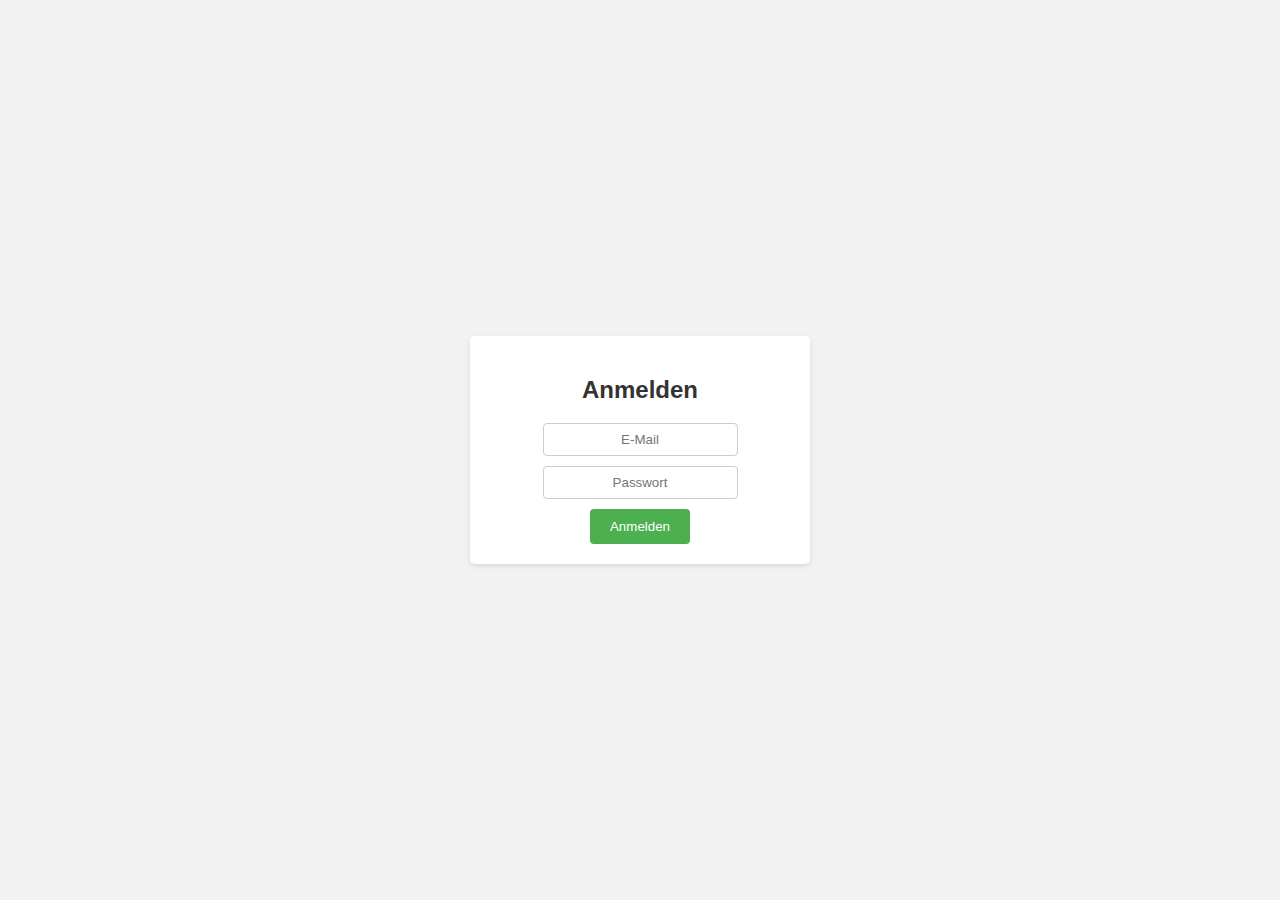
==== MySplit/html/anmeldeseite.html @ 385551a6 "startseite bissl angepasst und ordner struktur" ====
<!DOCTYPE html>
<html lang="en">
<head>
    <meta charset="UTF-8">
    <link rel="stylesheet" type="text/css" href="../style/anmeldeseite.css">
    <meta http-equiv="X-UA-Compatible" content="IE=edge">
    <meta name="viewport" content="width=device-width, initial-scale=1.0">
    <title>login</title>
    
</head>
<body>
    <div id="anmelden">
        <h2>Anmelden</h2>
        <form method="POST" action="anmelden.php">
            <div class="form-group">
                <input type="email" id="benutzername" name="benutzername" placeholder="E-Mail" required>
            </div>
            <div class="form-group">
                <input type="password" id="passwort" name="passwort" placeholder="Passwort" required>
            </div>
            <div>
                <input type="submit" value="Anmelden">
            </div>
        </form>
    </div>
</body>
</html>
---- MySplit/style/anmeldeseite.css ----
body {
    background-color: #f2f2f2;
    font-family: Arial, sans-serif;
    display: flex;
    justify-content: center;
    align-items: center;
    height: 100vh;
    margin: 0;
}

h2 {
    text-align: center;
    color: #333;
}

#anmelden {
    background-color: #fff;
    padding: 20px;
    border-radius: 5px;
    box-shadow: 0 2px 5px rgba(0, 0, 0, 0.1);
    max-width: 300px;
    width: 100%;
    display: flex;
    flex-direction: column;
    align-items: center;
}

form {
    display: flex;
    flex-direction: column;
    align-items: center;
}

label {
    font-weight: bold;
    margin-bottom: 5px;
    color: #333;
    text-align: center;
}

input[type="email"],
input[type="password"] {
    padding: 8px;
    margin-bottom: 10px;
    border: 1px solid #ccc;
    border-radius: 4px;
    text-align: center;
}

input[type="submit"] {
    padding: 10px 20px;
    background-color: #4CAF50;
    color: #fff;
    border: none;
    border-radius: 4px;
    cursor: pointer;
}

input[type="submit"]:hover {
    background-color: #45a049;
}
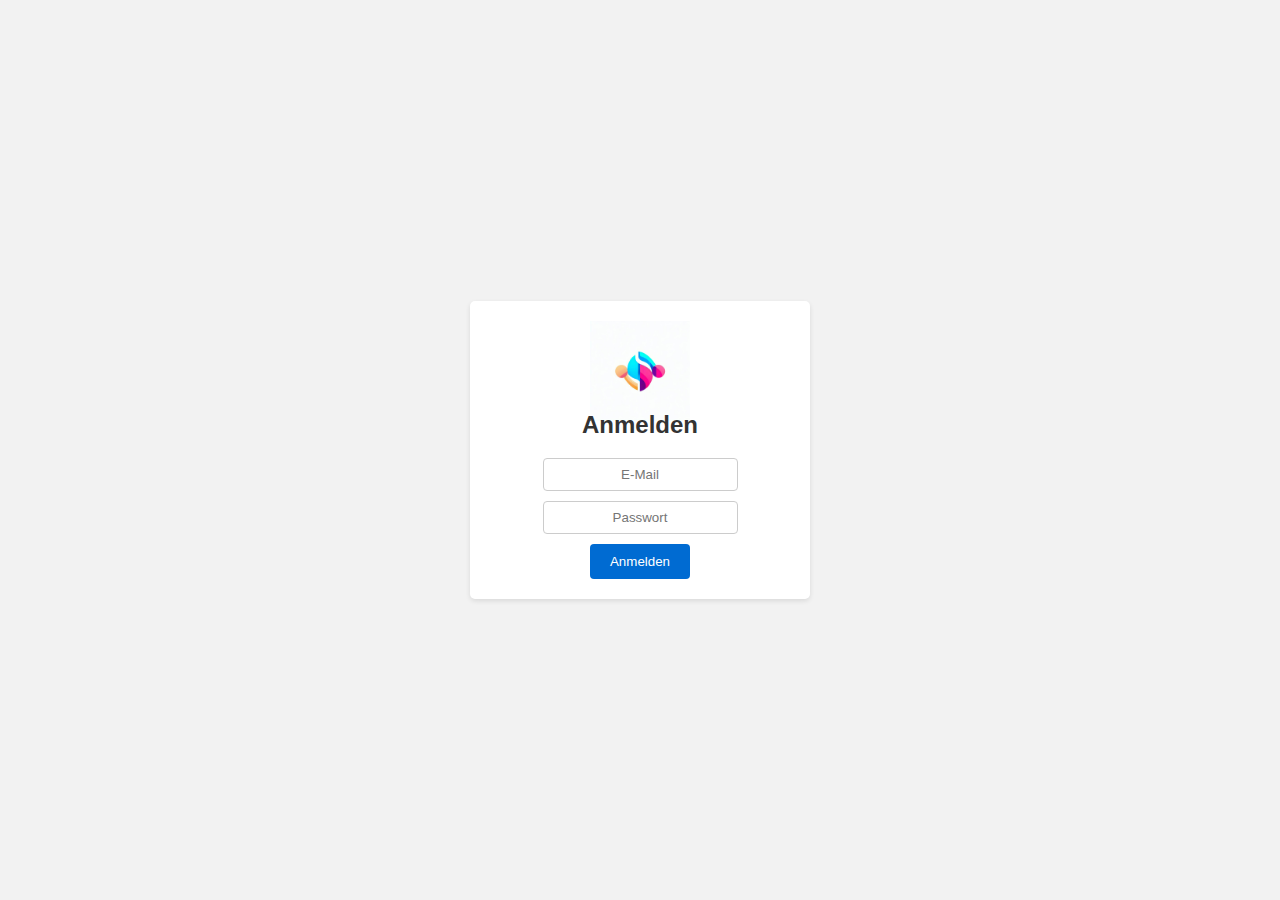
==== commit 15520b02: "bissl weida gmocht" ====
--- a/MySplit/html/anmeldeseite.html
+++ b/MySplit/html/anmeldeseite.html
@@ -10,6 +10,7 @@
 </head>
 <body>
     <div id="anmelden">
+        <img src="../images/logo.jpeg" alt="Logo" class="logo">
         <h2>Anmelden</h2>
         <form method="POST" action="anmelden.php">
             <div class="form-group">
--- a/MySplit/style/anmeldeseite.css
+++ b/MySplit/style/anmeldeseite.css
@@ -11,6 +11,7 @@
 h2 {
     text-align: center;
     color: #333;
+    margin-top: -10px;
 }
 
 #anmelden {
@@ -49,7 +50,7 @@
 
 input[type="submit"] {
     padding: 10px 20px;
-    background-color: #4CAF50;
+    background-color: #006bd2;
     color: #fff;
     border: none;
     border-radius: 4px;
@@ -57,5 +58,12 @@
 }
 
 input[type="submit"]:hover {
-    background-color: #45a049;
+    background-color: #006bd2;
 }
+.logo {
+    display: block;
+    margin: 0 auto;
+    width: 100px;
+    height: 100px;
+    margin-bottom: 0px; /* Adjust the margin-bottom as desired */
+}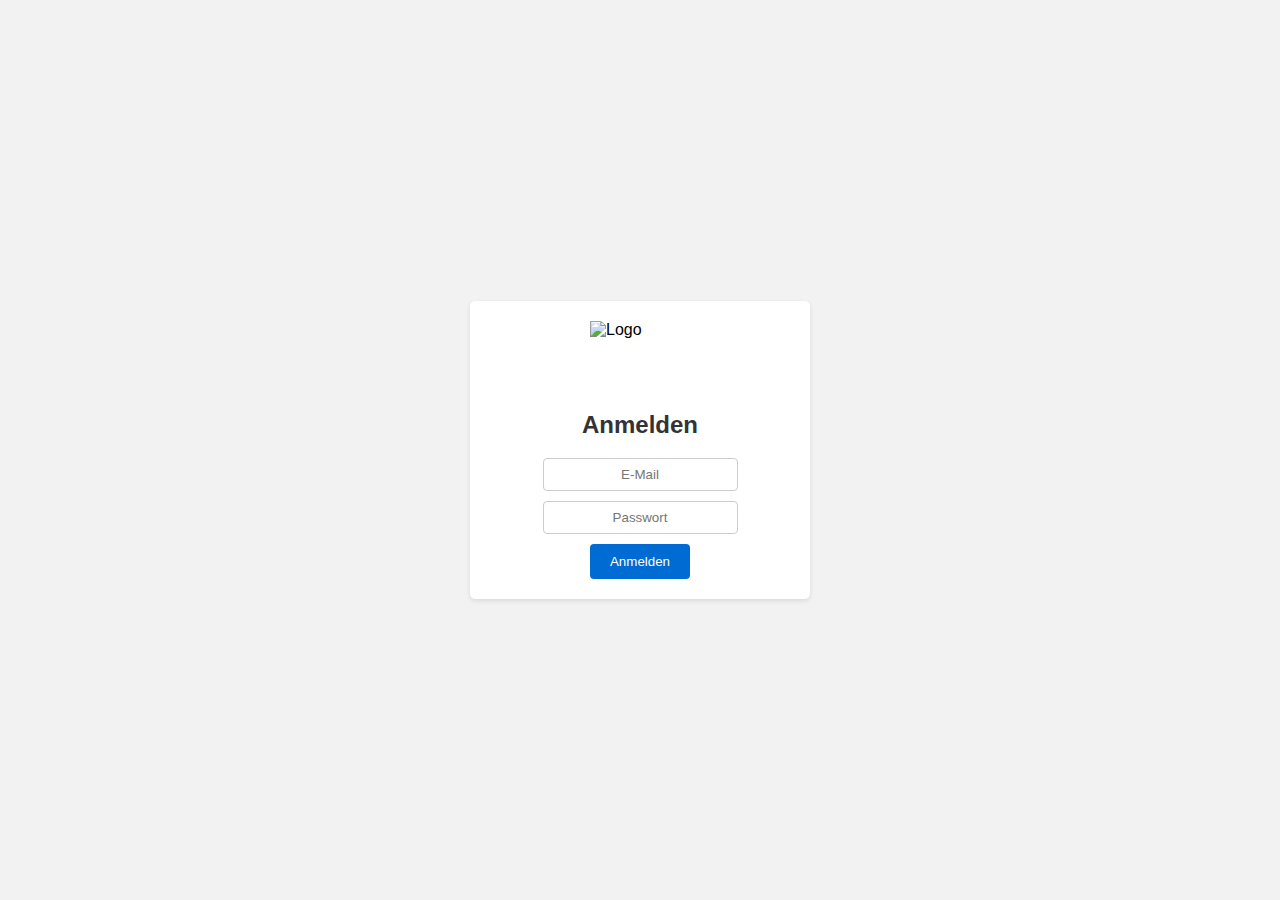
==== commit 3953c950: "jo" ====
--- a/MySplit/html/anmeldeseite.html
+++ b/MySplit/html/anmeldeseite.html
@@ -10,7 +10,7 @@
 </head>
 <body>
     <div id="anmelden">
-        <img src="../images/logo.jpeg" alt="Logo" class="logo">
+        <img src="images/logo.jpeg" alt="Logo" class="logo">
         <h2>Anmelden</h2>
         <form method="POST" action="anmelden.php">
             <div class="form-group">
